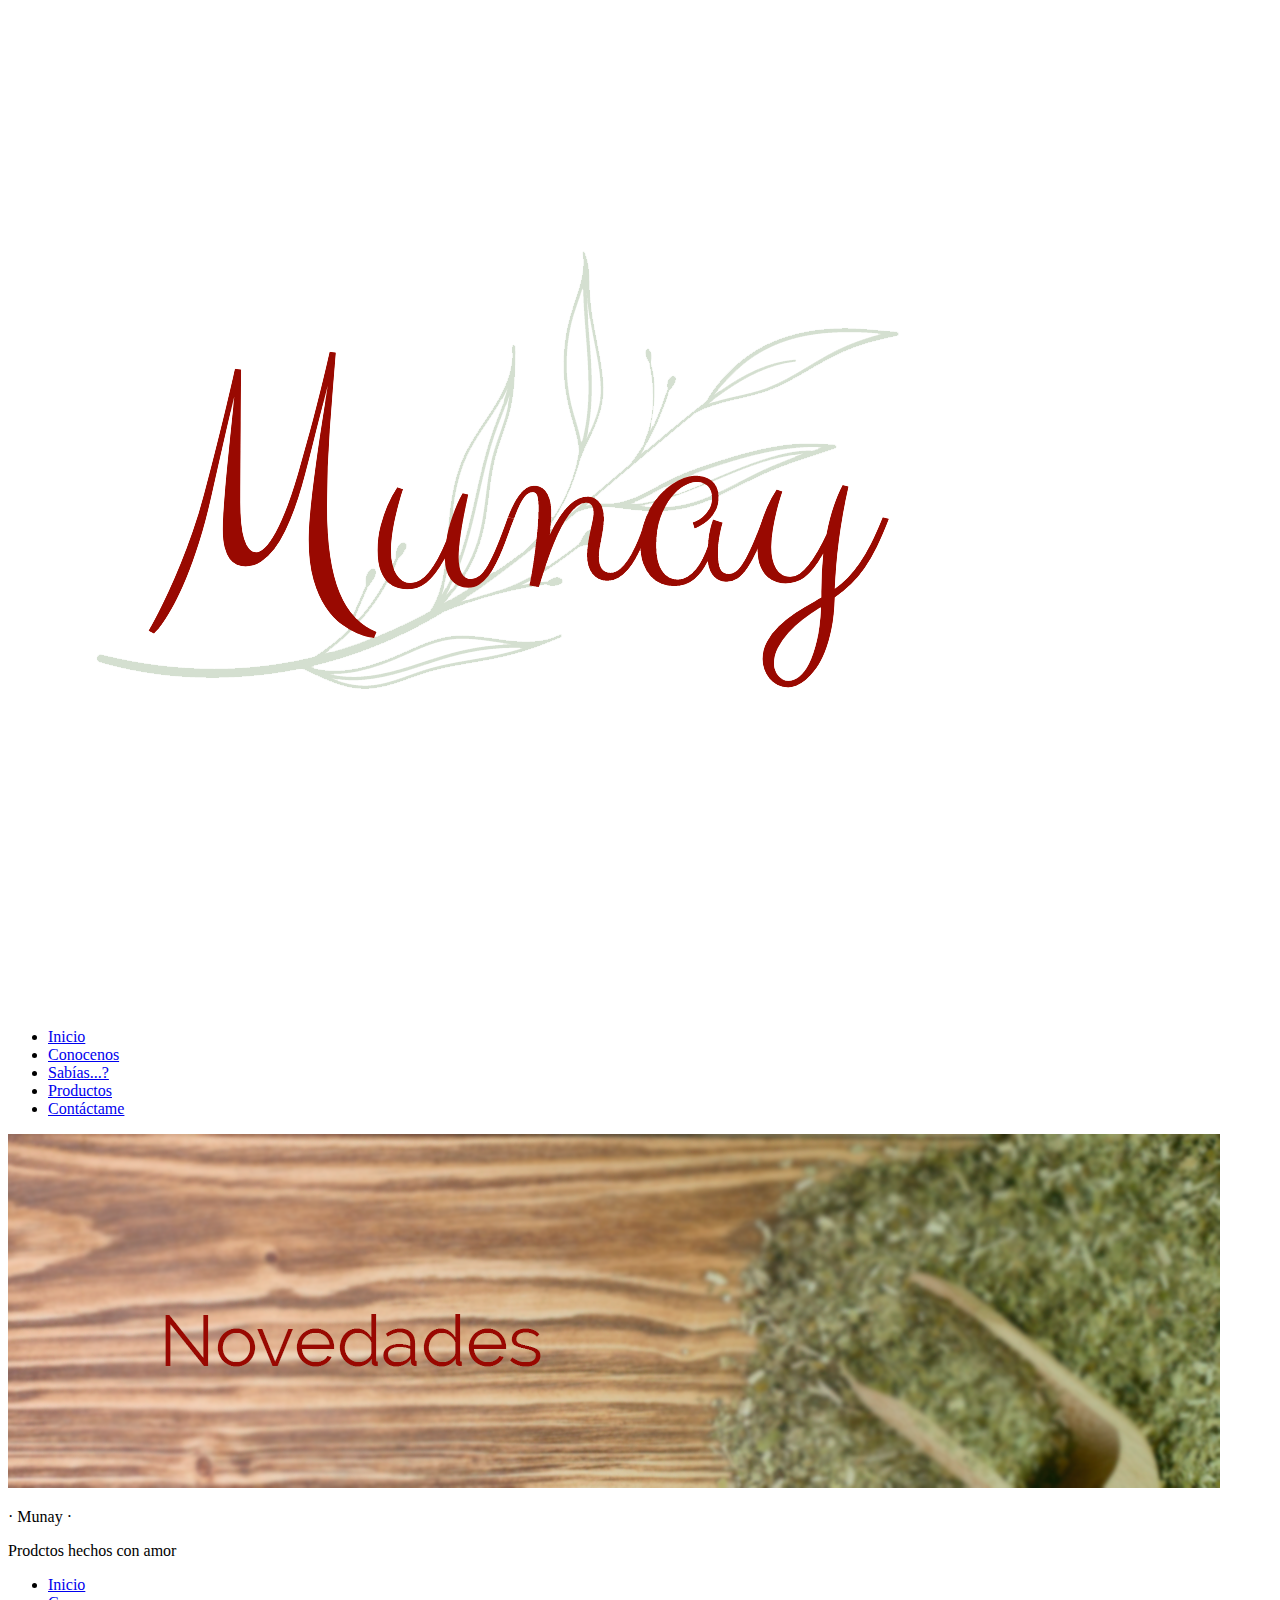
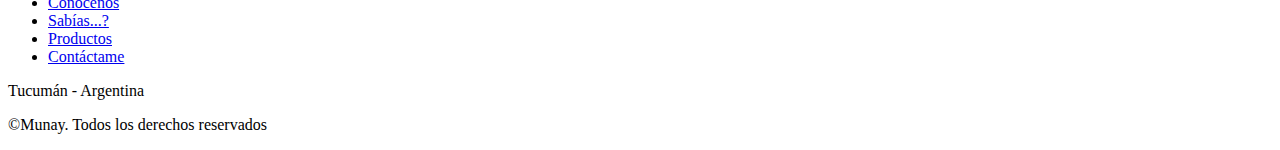
==== index.html @ 52119b0f "Estructura inicial del proyecto" ====
<!DOCTYPE html>
<html lang="es">

<head>
    <meta charset="UTF-8">
    <meta http-equiv="X-UA-Compatible" content="IE=edge">
    <meta name="viewport" content="width=device-width, initial-scale=1.0">
    <link rel="shotcut icon" href="./Assets/img/icono1.png">
    <title>Munay</title>
    <!--Link Google Fonts-->
    <link rel="preconnect" href="https://fonts.googleapis.com">
    <link rel="preconnect" href="https://fonts.gstatic.com" crossorigin>
    <link
        href="https://fonts.googleapis.com/css2?family=Clicker+Script&family=Raleway:ital,wght@0,300;0,400;0,700;1,400;1,700&display=swap"
        rel="stylesheet">
    <!--Link CSS-->
    <link rel="stylesheet" href="./CSS/style.css">
</head>

<body class="bodyIndex">
    <header>
        <div>
            <img src="./assets/img/munayTerracota.png" alt="logoMunay">
        </div>
        <nav>
            <ul>
                <li><a href="./index.html">Inicio</a></li>
                <li><a href="./Pages/conocenos.html">Conocenos</a></li>
                <li><a href="./Pages/sabias.html">Sabías...?</a></li>
                <li><a href="./Pages/productos.html">Productos</a></li>
                <li><a href="./Pages/contactame.html">Contáctame</a></li>
            </ul>
        </nav>
    </header>
    <main class="mainIndex">

        <div class="novedades">
            <img src="./assets/img/Novedades2d.png" alt="">
        </div>
    </main>
    <footer>
        <div>
            <p>· Munay ·</p>
            <p>Prodctos hechos con amor</p>
        </div>
        <nav>
            <ul>
                <li><a href="./index.html">Inicio</a></li>
                <li><a href="./Pages/conocenos.html">Conocenos</a></li>
                <li><a href="./Pages/sabias.html">Sabías...?</a></li>
                <li><a href="./Pages/productos.html">Productos</a></li>
                <li><a href="./Pages/contactame.html">Contáctame</a></li>
            </ul>
        </nav>
        <div>
            <p>Tucumán - Argentina</p>
            <p>©Munay. Todos los derechos reservados</p>
        </div>
    </footer>
</body>

</html>
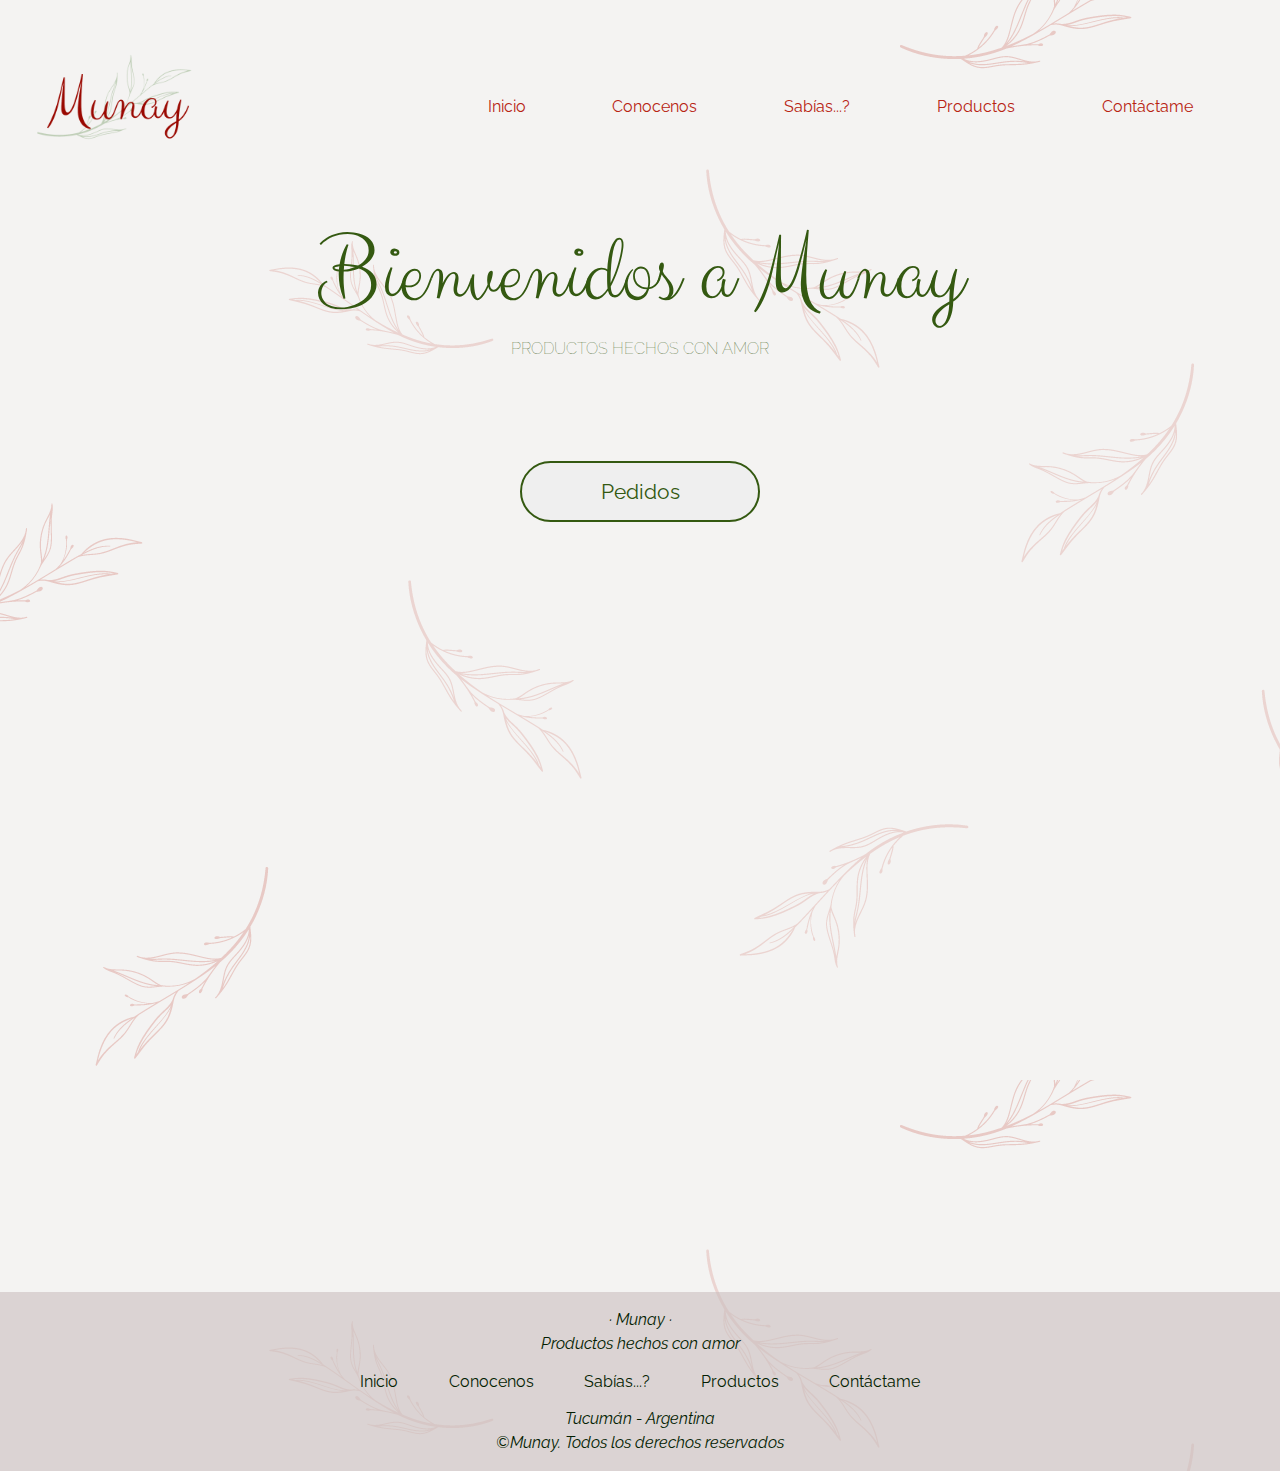
==== commit 660f3e39: "modificacion en el orden del head" ====
--- a/index.html
+++ b/index.html
@@ -5,7 +5,7 @@
     <meta charset="UTF-8">
     <meta http-equiv="X-UA-Compatible" content="IE=edge">
     <meta name="viewport" content="width=device-width, initial-scale=1.0">
-    <link rel="shotcut icon" href="./Assets/img/icono1.png">
+    <link rel="shotcut icon" href="./assets/img/icono1.png">
     <title>Munay</title>
     <!--Link Google Fonts-->
     <link rel="preconnect" href="https://fonts.googleapis.com">
@@ -13,50 +13,59 @@
     <link
         href="https://fonts.googleapis.com/css2?family=Clicker+Script&family=Raleway:ital,wght@0,300;0,400;0,700;1,400;1,700&display=swap"
         rel="stylesheet">
+    <!--wow js-->
+    <link rel="stylesheet" href="https://cdnjs.cloudflare.com/ajax/libs/animate.css/4.1.1/animate.min.css" />
     <!--Link CSS-->
-    <link rel="stylesheet" href="./CSS/style.css">
+    <link rel="stylesheet" href="./css/style.css">
 </head>
 
-<body class="bodyIndex">
-    <header>
-        <div>
-            <img src="./assets/img/munayTerracota.png" alt="logoMunay">
-        </div>
-        <nav>
-            <ul>
-                <li><a href="./index.html">Inicio</a></li>
-                <li><a href="./Pages/conocenos.html">Conocenos</a></li>
-                <li><a href="./Pages/sabias.html">Sabías...?</a></li>
-                <li><a href="./Pages/productos.html">Productos</a></li>
-                <li><a href="./Pages/contactame.html">Contáctame</a></li>
-            </ul>
-        </nav>
-    </header>
-    <main class="mainIndex">
-
-        <div class="novedades">
-            <img src="./assets/img/Novedades2d.png" alt="">
-        </div>
-    </main>
-    <footer>
-        <div>
-            <p>· Munay ·</p>
-            <p>Prodctos hechos con amor</p>
-        </div>
-        <nav>
-            <ul>
-                <li><a href="./index.html">Inicio</a></li>
-                <li><a href="./Pages/conocenos.html">Conocenos</a></li>
-                <li><a href="./Pages/sabias.html">Sabías...?</a></li>
-                <li><a href="./Pages/productos.html">Productos</a></li>
-                <li><a href="./Pages/contactame.html">Contáctame</a></li>
-            </ul>
-        </nav>
-        <div>
-            <p>Tucumán - Argentina</p>
-            <p>©Munay. Todos los derechos reservados</p>
-        </div>
-    </footer>
+<body>
+    <div class="estructura">
+        <header>
+            <div>
+                <img src="./assets/img/munayTerracota.png" alt="logoMunay">
+            </div>
+            <nav>
+                <ul>
+                    <li><a href="./index.html">Inicio</a></li>
+                    <li><a href="./pages/conocenos.html">Conocenos</a></li>
+                    <li><a href="./pages/sabias.html">Sabías...?</a></li>
+                    <li><a href="./pages/productos.html">Productos</a></li>
+                    <li><a href="./pages/contactame.html">Contáctame</a></li>
+                </ul>
+            </nav>
+        </header>
+        <main class="mainIndex">
+            <h1 class="wow animate__animated animate__fadeInLeft">Bienvenidos a Munay</h1>
+            <h2>PRODUCTOS HECHOS CON AMOR</h2>
+            <div class="btnPedidos">
+                <button><a href="./pages/contactame.html">Pedidos</a></button>
+            </div>
+        </main>
+        <footer>
+            <div>
+                <p>· Munay ·</p>
+                <p>Productos hechos con amor</p>
+            </div>
+            <nav>
+                <ul>
+                    <li><a href="./index.html">Inicio</a></li>
+                    <li><a href="./pages/conocenos.html">Conocenos</a></li>
+                    <li><a href="./pages/sabias.html">Sabías...?</a></li>
+                    <li><a href="./pages/productos.html">Productos</a></li>
+                    <li><a href="./pages/contactame.html">Contáctame</a></li>
+                </ul>
+            </nav>
+            <div>
+                <p>Tucumán - Argentina</p>
+                <p>©Munay. Todos los derechos reservados</p>
+            </div>
+        </footer>
+    </div>
+    <script src="js/wow.min.js"></script>
+    <script>
+        new WOW().init();
+    </script>
 </body>
 
 </html>--- a/css/style.css
+++ b/css/style.css
@@ -0,0 +1,424 @@
+*{
+    margin: 0;
+    padding: 0;
+    box-sizing: border-box;
+    font-family: 'Raleway', sans-serif;
+}
+
+.estructura {
+    display: grid;
+    grid-template-areas: 
+    "header"
+    "main"
+    "footer";
+    grid-template-columns:1fr;
+    grid-template-rows: 0.5fr 5fr 0.5fr;
+}
+
+header{
+    display: flex;
+    align-items: center;
+    grid-area: header;
+}
+
+header img{
+    width: 50%;
+    margin-left: 3%;
+}
+
+header div{
+    padding: 0.5rem;
+    width: 45%;
+    align-items: center;
+}
+
+header ul li{
+    list-style-type: none;
+    font-weight: 400;
+    font-size: 1rem;
+    text-align: center;
+    text-decoration: none;
+    align-content: space-between;
+}
+
+header ul a{
+    text-decoration: none;
+    color: #B82312;
+}
+
+header nav{
+    width: 100%;
+}
+
+header nav ul{
+    display: flex;
+    justify-content: space-evenly;
+    width: 100%;
+    align-items: center;
+}
+
+header a:hover{
+    color: #041E02;
+}
+
+footer{
+    background-color: #cbbfbf9c;
+    display: flex;
+    flex-direction: column;
+    justify-content: flex-end;
+    grid-area: footer;
+}
+
+footer div{
+    width: 100%;
+    padding: 1rem;
+}
+
+footer div p{
+    align-items: center;
+    line-height: 1.5rem;
+}
+
+footer ul li{
+    list-style-type: none;
+    font-weight: 400;
+    font-size: 1rem;
+    text-align: center;
+    text-decoration: none;
+}
+
+footer ul a{
+    text-decoration: none;
+    color: #041E02;
+}
+
+footer nav{
+    width: 100%;
+    display: flex;
+    justify-content: center;
+}
+
+footer nav ul{
+    display: flex;
+    justify-content: space-between;
+    width: 35rem;
+    align-items: center;
+}
+
+footer div p{
+    color: #041E02;
+    font-style: italic;
+    display: flex;
+    justify-content: center;
+}
+
+footer a:hover{
+    color: #B82312;
+}
+
+body{
+    background-image: url(../assets/img/background.png);
+    width:100%;
+}
+
+main{
+    height: 100%;
+    display: flex;
+    flex-direction: column;
+    align-content: flex-start;
+    justify-content: flex-start;
+    grid-area: main;
+}
+
+body h1{
+    color: #345911;
+    font-size: 3.5rem;
+    font-weight: lighter;
+    font-family: 'Clicker Script', cursive;
+    display: flex;
+    justify-content: center;
+    align-items: center;
+}
+
+.mainIndex{
+    display: flex;
+    flex-direction: column;
+    justify-content: flex-start;
+    align-items: center;
+    height: 120vh;
+}
+
+.mainIndex h1{
+    color: #345911;
+    font-size: 6rem;
+    text-align: center;
+    font-weight: lighter;
+    font-family: 'Clicker Script', cursive;
+}
+
+.mainIndex h2{
+    color: #345911;
+    width:45%;
+    font-size: 1rem;
+    font-family: 'Raleway';
+    display: flex;
+    align-items: center;
+    justify-content: center;
+}
+
+.btnPedidos{
+    padding: 8%;
+}
+
+.btnPedidos button{
+    padding: 1rem;
+    width: 15rem;
+    font-size: 1.3rem;
+    border-radius: 5rem;
+    border-style: solid;
+    border-color: #345911;    
+}
+
+.btnPedidos button a{
+    color: #345911;
+    text-decoration: none;
+}
+
+.btnPedidos button:hover{
+    transform: scale(1.2)
+}
+
+.solana{
+    margin: 0rem 3rem 0rem 3rem;
+    display: flex;
+    flex-direction: row;
+    align-items: center;
+}
+
+.solana img{
+    width: auto;
+    height: 20rem;
+    border-radius: 20%;
+    opacity: 85%;
+}
+
+.solana p{
+    color: #041E02;
+    margin: 2rem;
+    font-size: 1.2rem;
+    text-align: justify;
+    line-height: 2.5rem;
+}
+
+h2{
+    color: #041E02;
+    font-size: 2rem;
+    font-family: 'Raleway';
+    font-weight: lighter;
+    display: flex;
+    align-items: center;
+}
+
+.h2Conocenos{
+    margin: 3rem 3rem 0rem 5rem;
+}
+
+.munay{
+    margin: 0rem 3rem 0rem 3rem;
+    display: flex;
+    flex-direction: row;
+    align-items: center;
+}
+
+.munay img{
+    width: auto;
+    height: 20rem;
+    border-radius: 20%;
+}
+
+.munay p{
+    color: #041E02;
+    margin: 2rem;
+    font-size: 1.2rem;
+    text-align: justify;
+    line-height: 2.5rem;
+}
+
+.sabias h2 {
+    padding: 1rem;
+    margin-left: 15rem;
+}
+
+.video{
+    padding: 1rem;
+    display: flex;
+    justify-content: center;
+}
+
+.mates{
+    width: 100%;
+}
+
+.mates h2{
+    margin-left: 3rem;
+}
+
+.mates div{
+    display: flex;
+    justify-content: center;
+    flex-wrap: wrap;
+}
+
+.mates div div{
+    background-color: #ff633352;
+    width: 15rem;
+    height: 20rem;
+    margin: 3rem;
+    padding: 1rem;
+    border-radius: 5%;
+    display: flex;
+    flex-direction: column;
+    justify-content: space-between;
+    align-items: center;
+}
+
+.mates div img{
+    width: auto;
+    height: 10rem;
+}
+
+.mates div p{
+    text-align: center;
+}
+
+.cuencos{
+    width: 100%;
+}
+
+.cuencos h2{
+    margin-left: 3rem;
+}
+
+.cuencos div{
+    background-color: #ff633352;
+    width: 15rem;
+    height: 20rem;
+    margin: 3rem 3rem 3rem 9rem;
+    padding: 1rem;
+    border-radius: 5%;
+    display: flex;
+    flex-direction: column;
+    justify-content: space-between;
+    align-items: center;
+}
+
+.cuencos div img{
+    width: auto;
+    height: 10rem;
+}
+
+.cuencos div p{
+    text-align: center;
+}
+
+.contactame h2{
+    width: 85%;
+    font-size: 2rem;
+    margin-left: 3rem;
+}
+
+.contForm{
+    display: flex;
+    flex-direction: row;
+    align-items: center;
+}
+
+.contForm h3{
+    font-size: 1.5rem;
+    margin-bottom: 1rem;
+    font-weight: 400;
+    color: #FF6333
+}
+
+.izquierda{
+    width: 50%;
+    height: 100%;
+    padding: 2rem;
+    display: flex;
+    flex-direction: column;
+}
+
+.pedidos{
+    margin: 0rem 3rem 3rem 1rem;
+}
+
+.pedidos p{
+    color: #345911;
+    text-align: justify;
+    font-size: 1rem;
+    line-height: 2.5rem;
+}
+
+.formulario{
+    padding: 3rem;
+    display: flex;
+    flex-direction: column;
+}
+
+.redes{
+    margin: 3rem 3rem 2rem 1rem;
+    display: flex;
+    flex-direction: column;
+    align-items: flex-end;
+    justify-content: flex-end;
+}
+
+.redes i{
+    color: grey;
+    margin: 0.5rem 0.5rem 0rem 1.5rem;
+    width: 3rem;
+    height: auto;
+    cursor: pointer;
+}
+
+.redes i:hover{
+    color: #345911;
+}
+
+.formulario{
+    width: 50%;
+    border-left: double 0.5rem #FF6333;
+}
+
+.contForm form .campo, textarea{
+    width: 20rem;
+    padding: 15px 10px;
+    font-size: 1rem;
+    border: solid grey;
+    margin-bottom: 0.5rem;
+    border-radius: 5px;
+    outline: 0;
+}
+
+.contForm form textarea{
+    max-width: 20rem;
+    min-width: 20rem;
+    min-height: 10rem;
+    max-width: 12rem;
+}
+
+.contForm .btnEnviar{
+    padding: 15px;
+    font-size: 16px;
+    border: none;
+    outline: 0;
+    background: #FF6333;
+    color: #EBDBC9;
+    border-radius: 3px;
+    cursor: pointer;
+    transition: all 300ms ease;
+}
+
+.contForm .btnEnviar:hover{
+    background: #ff633385;
+}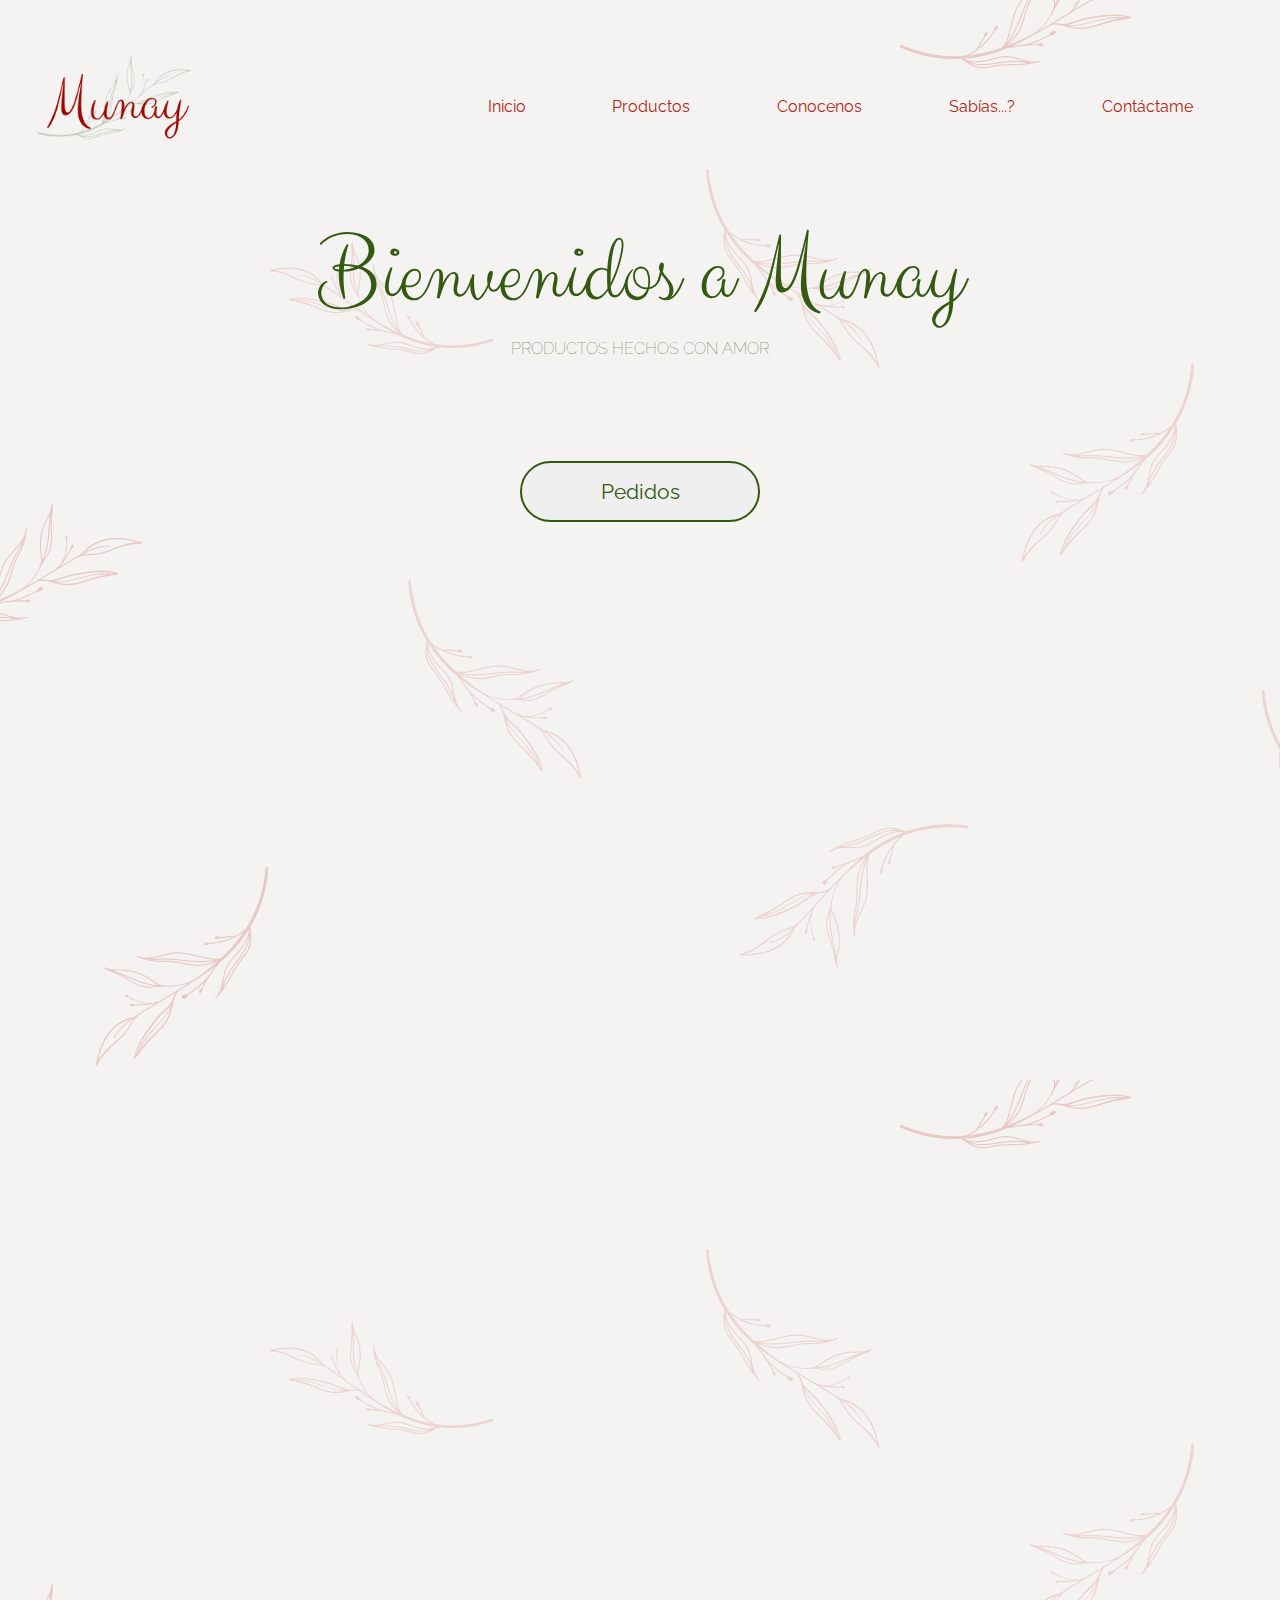
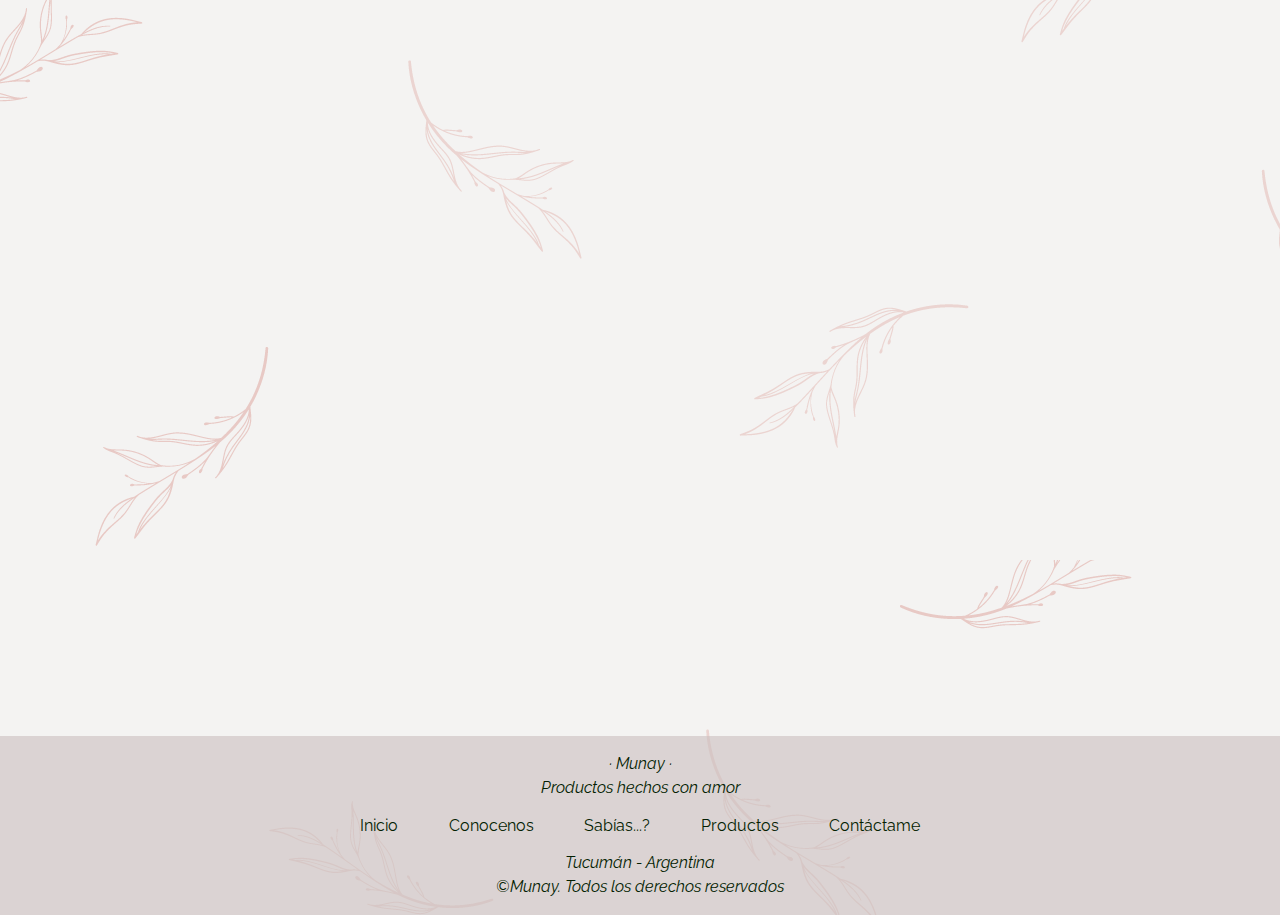
==== commit b8b8936f: "retoques estéticos" ====
--- a/index.html
+++ b/index.html
@@ -25,12 +25,17 @@
             <div>
                 <img src="./assets/img/munayTerracota.png" alt="logoMunay">
             </div>
+            <input type="checkbox" id="menuCheck">
+            <label id="menu" for="menuCheck">
+                <span id="menuAbrir">&#9776;</span>
+                <span id="menuCerrar">X</span>
+            </label>
             <nav>
                 <ul>
                     <li><a href="./index.html">Inicio</a></li>
+                    <li><a href="./pages/productos.html">Productos</a></li>
                     <li><a href="./pages/conocenos.html">Conocenos</a></li>
                     <li><a href="./pages/sabias.html">Sabías...?</a></li>
-                    <li><a href="./pages/productos.html">Productos</a></li>
                     <li><a href="./pages/contactame.html">Contáctame</a></li>
                 </ul>
             </nav>
@@ -39,7 +44,7 @@
             <h1 class="wow animate__animated animate__fadeInLeft">Bienvenidos a Munay</h1>
             <h2>PRODUCTOS HECHOS CON AMOR</h2>
             <div class="btnPedidos">
-                <button><a href="./pages/contactame.html">Pedidos</a></button>
+                <button><a href="./pages/contactame.html#pedidos">Pedidos</a></button>
             </div>
         </main>
         <footer>
--- a/css/style.css
+++ b/css/style.css
@@ -12,7 +12,7 @@
     "main"
     "footer";
     grid-template-columns:1fr;
-    grid-template-rows: 0.5fr 5fr 0.5fr;
+    grid-template-rows: 0.5fr 10fr 0.5fr;
 }
 
 header{
@@ -79,6 +79,10 @@
     line-height: 1.5rem;
 }
 
+.footerSabias div p{
+    line-height: 1rem;
+}
+
 footer ul li{
     list-style-type: none;
     font-weight: 400;
@@ -244,9 +248,24 @@
     line-height: 2.5rem;
 }
 
+.sabias{
+    display: flex;
+    flex-direction: column;
+    align-items: center;
+}
+
+.carousel{
+    width: 50%;
+    margin: 0rem 0rem 2rem 0rem;
+}
+
 .sabias h2 {
+    width: 100%;
     padding: 1rem;
     margin-left: 15rem;
+    display: flex;
+    flex-direction: row;
+    align-items: flex-start;
 }
 
 .video{
@@ -287,7 +306,12 @@
     height: 10rem;
 }
 
+.mates div h3{
+    color: #041E02;
+}
+
 .mates div p{
+    color: #041E02;
     text-align: center;
 }
 
@@ -317,7 +341,12 @@
     height: 10rem;
 }
 
+.cuencos div h3{
+    color: #041E02;
+}
+
 .cuencos div p{
+    color: #041E02;
     text-align: center;
 }
 
@@ -357,12 +386,6 @@
     text-align: justify;
     font-size: 1rem;
     line-height: 2.5rem;
-}
-
-.formulario{
-    padding: 3rem;
-    display: flex;
-    flex-direction: column;
 }
 
 .redes{
@@ -386,6 +409,9 @@
 }
 
 .formulario{
+    padding: 3rem;
+    display: flex;
+    flex-direction: column;
     width: 50%;
     border-left: double 0.5rem #FF6333;
 }
@@ -421,4 +447,394 @@
 
 .contForm .btnEnviar:hover{
     background: #ff633385;
+}
+
+@media screen and (max-width:1024px) {
+    .estructura {
+        display: grid;
+        grid-template-areas:    "header"
+                                "main";
+        grid-template-rows: 1fr 10fr;
+    }
+
+    footer {
+        display: none;
+    }
+
+    .carousel{
+        width: 80%;
+    }
+
+    .sabias h2 {
+        width: 90%;
+        margin: 0;
+        padding: 1rem;
+        margin-left: 4rem;
+    }
+
+    .cuencos div{
+        margin-left: 4rem;
+    }
+}
+
+#menu, #menuCheck{
+    display: none;
+}
+
+@media screen and (max-width:768px) {
+    #menuCheck:not(:checked) ~ nav{
+        display: none;
+    }    
+
+    #menuCheck:checked ~ nav{
+        display: block;
+    }
+    
+    #menu{
+        display: block;
+        color: #B82312;
+        font-size: 3rem;
+        position: absolute;
+        right: 2rem;
+    }
+
+    #menuCerrar{
+        display: none;
+    }
+
+    #menuCheck:checked ~ label #menuAbrir{
+        display: none;
+    }
+
+    #menuCheck:checked ~ label #menuCerrar{
+        display: block;
+    }
+
+    header img{
+        width: 70%;
+    }
+
+    header nav{
+        position: absolute;
+        top: 9rem;
+        right: 0;
+        height: 40%;
+        width: 35%;
+        background-color: #b82312d7;
+        border-radius: 10px;
+        color: #EBDBC9;
+        z-index: 9999;
+    }
+
+    header nav a{
+        color: #EBDBC9;
+        font-size: 1.5rem;
+        margin: 2rem;
+        padding: rem;
+        line-height: 3rem;
+    }
+
+    header nav ul, header nav ul li{
+        display: block;
+        text-align: right;
+        margin-top: 1.5rem;
+    }
+
+    .solana{
+        display: block;
+    }
+
+    .solana div{
+        display:flex;
+        flex-direction: column;
+        justify-content: center;
+        align-items: center;
+    }
+
+    .munay{
+        margin-top: 0;
+        display: block;
+    }
+
+    .munay div{
+        margin: 0%;
+        display:flex;
+        flex-direction: column;
+        justify-content: center;
+        align-items: center;
+    }
+
+    .video{
+        width: 90%;
+    }
+
+    .cuencos div{
+        margin-left: 6rem;
+    }
+
+    .contForm{
+        display: flex;
+        flex-direction: column;
+        align-items: center;
+    }
+
+    .izquierda{
+        width: 90%;
+        order: 2
+    }
+
+    .pedidos{
+        margin: 1rem;
+        order:2;
+    }
+
+    .redes{
+        width: 100%;
+        margin-top: 1rem;
+        padding: 0;
+        justify-content:flex-start;
+        align-items: center;
+        order: 1
+    }
+
+    .formulario{
+        width: 90%;
+        justify-content: flex-start;
+        border: none;
+        order: 1;
+    }
+
+    .redes, .formulario{
+        display: flex;
+        flex-direction: row;
+    }
+}
+
+@media screen and (max-width:480px) {
+    .estructura {
+        display: block;
+    }
+    
+    #menu{
+        font-size: 1.5rem;
+    }
+    
+    header img{
+        width: 90%;
+    }
+
+    header nav{
+        top: 7rem;
+        height: 40%;
+        width: 40%;
+    }
+
+    header nav a{
+        font-size: 1rem;
+        margin: 1rem;
+        padding: 1rem;
+        line-height: 1rem;
+    }
+
+    .mainIndex h1{
+        color: #345911;
+        font-size: 3rem;
+        text-align: center;
+    }
+    
+    .mainIndex h2{
+        color: #345911;
+        width:50%;
+        margin-top: 1rem;
+        font-size: 0.65rem;
+        text-align: center;
+    }
+
+    .btnPedidos button{
+        padding: 0.5rem;
+        width: 8rem;
+        font-size: 1rem;
+        border-radius: 5rem;
+    }
+
+    .btnPedidos button:hover{
+        transform: none;
+    }
+
+    main{
+        width: 100%;
+        align-items: center;
+    }
+
+    .solana{
+        margin: 0;
+        width: 90%;
+        flex-direction: column;
+    }
+    
+    .solana img{
+        margin: 0;
+        height: 18rem;
+    }
+    
+    .solana p{
+        margin: 0.5rem;
+        font-size: 1rem;
+        line-height: 1.5rem;
+    }
+
+    .h2Conocenos{
+        width: 100%;
+        font-weight: 600;
+        display: flex;
+        align-items: center;
+        justify-content: center;
+    }
+
+    h2{
+        width: 85%;
+        font-size: 1rem;
+        text-align: center;
+    }
+    
+    .h2Conocenos{
+        margin: 0.5rem
+    }
+    
+    .munay{
+        margin: 0;
+        flex-direction: column;
+        align-items: center;
+    }
+    
+    .munay img{
+        height: 20rem;
+    }
+    
+    .munay p{
+        margin: 1rem 2rem;
+        font-size: 1rem;
+        line-height: 1.5rem;
+    }
+
+    .carousel{
+        width: 90%;
+    }
+
+    .sabias h1{
+        width: 90%;
+        font-size: 3rem;
+        text-align: center;
+    }
+
+    .sabias h2 {
+        width: 90%;
+        padding: 0;
+        margin: 1rem;
+        text-align: center;
+        font-size: 1.5rem;
+    }
+    
+    .video{
+        padding: 1rem;
+        display: flex;
+        justify-content: center;
+    }
+
+    .video iframe{
+        width: 75%;
+    }
+
+    body h1{
+        width: 85%;
+        font-size: 3rem;
+        text-align: center;
+    }
+
+    .mates{
+        display: flex;
+        flex-direction: column;
+        align-items: center;
+        justify-content: center;
+    }
+
+    .mates div{
+        margin: 0%;
+    }
+
+    .mates h2{
+        margin: 1.5rem;
+        font-size: 1.5rem;
+    }
+
+    .cuencos{
+        display: flex;
+        flex-direction: column;
+        align-items: center;
+        justify-content: center;
+    }
+
+    .cuencos div{
+        margin: 0
+    }
+
+    .cuencos h2{
+        margin: 1.5rem;
+        font-size: 1.5rem;
+    }
+
+    .contactame h2{
+        width: 90%;
+        margin: 0;
+        font-size: 1.5rem;
+    }
+
+    .contForm{
+        width: 100%;
+        margin: 0;
+        padding: 0%;
+    }
+
+    .pedidos{
+        width: 90%;
+        margin: 0;
+        padding: 1rem;
+    }
+
+    .redes{
+        width: 90%;
+        margin: 0;
+        padding: 1rem;
+    
+    }
+
+    .formulario{
+        width: 100%;
+        margin: 1rem 1rem 0rem 1rem;
+        padding: 1rem;
+        width: 90%;
+    }
+
+    .contForm form .campo, textarea{
+        width: 18rem;
+    }
+    
+    .contForm form textarea{
+        max-width: 18rem;
+        min-width: 18rem;
+    }
+
+    .izquierda{
+        width: 100%;
+        padding: 0%;
+        align-items: center;
+    }
+
+    .contForm h3{
+        font-size: 1.2rem;
+    }
+
+    .redes a{
+        font-size: 0.9rem;
+    }
 }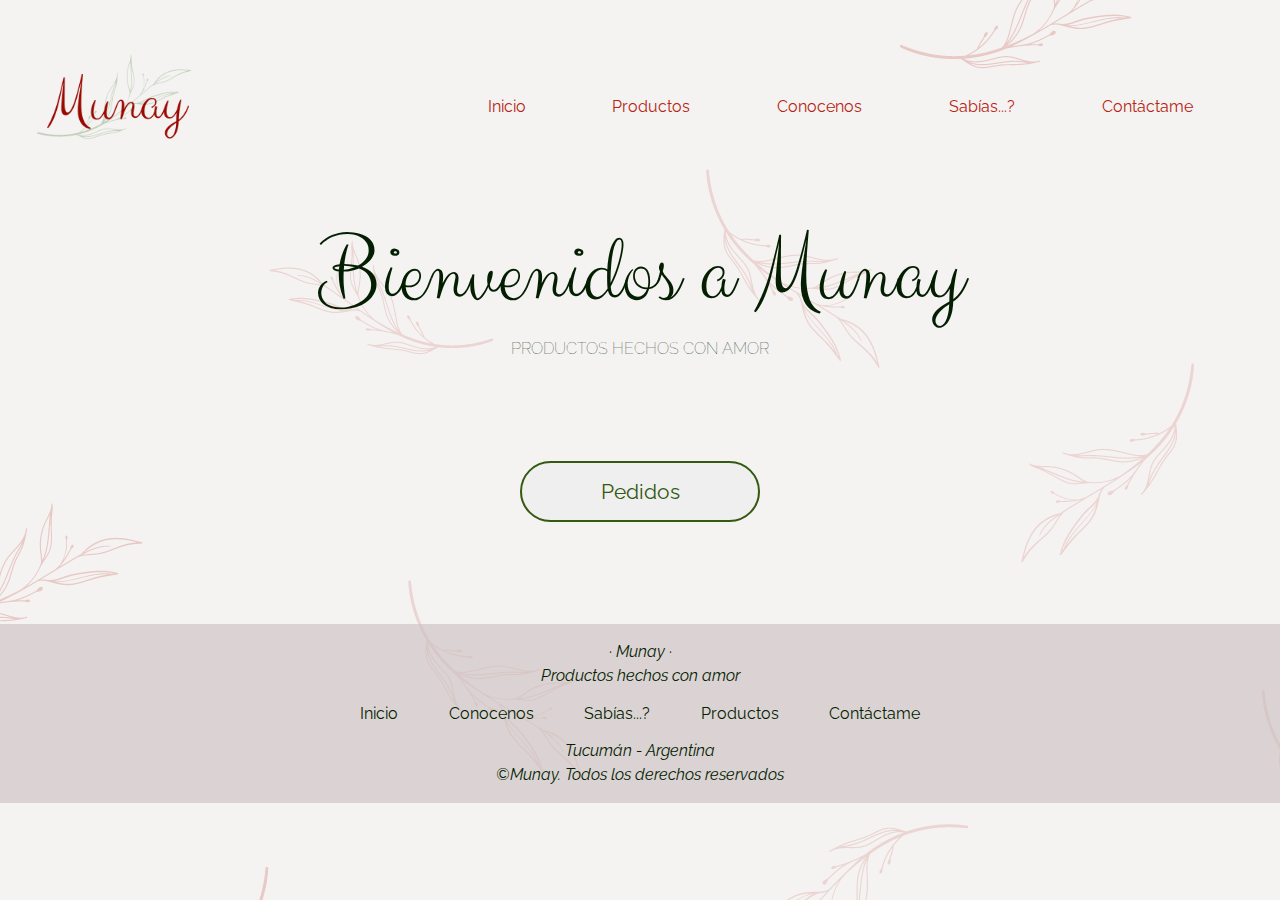
==== commit 00fd4812: "se agregan etiquetas meta description y keywords" ====
--- a/index.html
+++ b/index.html
@@ -5,9 +5,11 @@
     <meta charset="UTF-8">
     <meta http-equiv="X-UA-Compatible" content="IE=edge">
     <meta name="viewport" content="width=device-width, initial-scale=1.0">
-    <link rel="shotcut icon" href="./assets/img/icono1.png">
+    <meta name="description" content="Página oficial de Munay. Productos artesanales">
+    <meta name="keywords" content="mate artesanal microemprendimiento tucuman argentina ">
+    <link rel="shortcut icon" href="./assets/img/icono1.png">
     <title>Munay</title>
-    <!--Link Google Fonts-->
+    <!--link google fonts-->
     <link rel="preconnect" href="https://fonts.googleapis.com">
     <link rel="preconnect" href="https://fonts.gstatic.com" crossorigin>
     <link
@@ -15,16 +17,17 @@
         rel="stylesheet">
     <!--wow js-->
     <link rel="stylesheet" href="https://cdnjs.cloudflare.com/ajax/libs/animate.css/4.1.1/animate.min.css" />
-    <!--Link CSS-->
-    <link rel="stylesheet" href="./css/style.css">
+    <!--link css-->
+    <link rel="stylesheet" href="./scss/style.css">
 </head>
 
 <body>
-    <div class="estructura">
+    <div class="estructuraIndex">
         <header>
             <div>
-                <img src="./assets/img/munayTerracota.png" alt="logoMunay">
+                <img src="./assets/img/munayTerracota.png" alt="logo munay">
             </div>
+            <!--codigo para menu hamburguesa-->
             <input type="checkbox" id="menuCheck">
             <label id="menu" for="menuCheck">
                 <span id="menuAbrir">&#9776;</span>
@@ -67,6 +70,7 @@
             </div>
         </footer>
     </div>
+    <!--wow js-->
     <script src="js/wow.min.js"></script>
     <script>
         new WOW().init();
--- a/scss/style.css
+++ b/scss/style.css
@@ -0,0 +1,788 @@
+@charset "UTF-8";
+/*color texto de la nav*/
+/*etiquetas h1, h2 y texto de cards y footer*/
+/*textos de la web*/
+/*boton enviar y menu desplegable*/
+/*llamativo - usado en los h3, boton de enviar y línea separación*/
+/*bordes de formulario*/
+/*footer background-color*/
+/*cards background-color*/
+/*menu background-color*/
+/*hover boton enviar*/
+/*tipos de fuentes de la web*/
+/*fuente general de la web*/
+/*fuente cursiva para titulos*/
+* {
+  margin: 0;
+  padding: 0;
+  box-sizing: border-box;
+  font-family: "Raleway", sans-serif;
+}
+
+.estructuraIndex {
+  display: grid;
+  grid-template-areas: "header" "main" "footer";
+  grid-template-rows: 0.5fr 1.5fr 0.5fr;
+}
+
+.estructuraProductos {
+  display: grid;
+  grid-template-areas: "header" "main" "footer";
+  grid-template-rows: 0.5fr 6fr 0.5fr;
+}
+
+.estructuraConocenos {
+  display: grid;
+  grid-template-areas: "header" "main" "footer";
+  grid-template-rows: 0.5fr 4fr 0.5fr;
+}
+
+.estructuraSabias {
+  display: grid;
+  grid-template-areas: "header" "main" "footer";
+  grid-template-rows: 0.5fr 6.5fr 0.5fr;
+}
+
+.estructuraContactame {
+  display: grid;
+  grid-template-areas: "header" "main" "footer";
+  grid-template-rows: 0.5fr 3fr 0.5fr;
+}
+
+body {
+  background-image: url("../assets/img/background.png");
+  width: 100%;
+}
+
+header {
+  display: flex;
+  align-items: center;
+  grid-area: header;
+}
+header img {
+  width: 50%;
+  margin-left: 3%;
+}
+header div {
+  padding: 0.5rem;
+  width: 45%;
+  align-items: center;
+}
+header ul li {
+  list-style-type: none;
+  font-weight: 400;
+  font-size: 1rem;
+  text-align: center;
+  text-decoration: none;
+  align-content: space-between;
+}
+header ul a {
+  text-decoration: none;
+  color: #B82312;
+}
+header ul a:hover {
+  color: #041E02;
+}
+header nav {
+  width: 100%;
+}
+header nav ul {
+  display: flex;
+  justify-content: space-evenly;
+  width: 100%;
+  align-items: center;
+}
+
+/*menu hamburguesa*/
+#menu,
+#menuCheck {
+  display: none;
+}
+
+/*estilod de todos los contenedores*/
+main {
+  height: 100%;
+  display: flex;
+  flex-direction: column;
+  align-content: flex-start;
+  justify-content: flex-start;
+  grid-area: main;
+}
+
+.mainIndex {
+  display: flex;
+  flex-direction: column;
+  justify-content: flex-start;
+  align-items: center;
+}
+
+/*conocenos.html*/
+.solana {
+  margin: 0rem 3rem 0rem 3rem;
+  display: flex;
+  flex-direction: row;
+  align-items: center;
+}
+
+.munay {
+  margin: 0rem 3rem 0rem 3rem;
+  display: flex;
+  flex-direction: row;
+  align-items: center;
+}
+
+/*productos.html*/
+.mates {
+  width: 100%;
+}
+.mates div {
+  display: flex;
+  justify-content: center;
+  flex-wrap: wrap;
+}
+.mates div div {
+  background-color: rgba(255, 99, 51, 0.3215686275);
+  width: 15rem;
+  height: 20rem;
+  margin: 3rem;
+  padding: 1rem;
+  border-radius: 5%;
+  display: flex;
+  flex-direction: column;
+  justify-content: space-between;
+  align-items: center;
+}
+
+.cuencos {
+  width: 100%;
+}
+.cuencos div {
+  background-color: rgba(255, 99, 51, 0.3215686275);
+  width: 15rem;
+  height: 20rem;
+  margin: 3rem 3rem 3rem 8.5rem;
+  padding: 1rem;
+  border-radius: 5%;
+  display: flex;
+  flex-direction: column;
+  justify-content: space-between;
+  align-items: center;
+}
+
+.sabias {
+  display: flex;
+  flex-direction: column;
+  align-items: center;
+}
+
+/*contactame.html*/
+.contForm {
+  display: flex;
+  flex-direction: row;
+  align-items: center;
+}
+.contForm .izquierda {
+  width: 50%;
+  height: 100%;
+  padding: 2rem;
+  display: flex;
+  flex-direction: column;
+}
+.contForm .izquierda .pedidos {
+  margin: 0rem 3rem 3rem 1rem;
+}
+.contForm .izquierda .redes {
+  margin: 3rem 3rem 2rem 1rem;
+  display: flex;
+  flex-direction: column;
+  align-items: flex-end;
+  justify-content: flex-end;
+}
+
+/*estilos de todas las etiquetas h*/
+h1 {
+  color: #041E02;
+  font-size: 3.5rem;
+  font-weight: lighter;
+  font-family: "Clicker Script", cursive;
+  display: flex;
+  justify-content: center;
+  align-items: center;
+}
+
+h2 {
+  color: #041E02;
+  font-size: 2rem;
+  font-family: "Raleway";
+  font-weight: lighter;
+  display: flex;
+  align-items: center;
+}
+
+.mainIndex h1 {
+  color: #041E02;
+  font-size: 6rem;
+  text-align: center;
+  font-weight: lighter;
+  font-family: "Clicker Script", cursive;
+}
+.mainIndex h2 {
+  color: #041E02;
+  width: 45%;
+  font-size: 1rem;
+  font-family: "Raleway";
+  text-align: center;
+  display: flex;
+  align-items: center;
+  justify-content: center;
+}
+
+.h2Conocenos {
+  margin: 3rem 3rem 0rem 5rem;
+}
+
+.sabias h2 {
+  width: 100%;
+  padding: 1rem;
+  margin-left: 15rem;
+  display: flex;
+  flex-direction: row;
+  align-items: flex-start;
+}
+
+.mates h2 {
+  margin-left: 3rem;
+}
+.mates div h3 {
+  color: #041E02;
+}
+
+.cuencos h2 {
+  margin-left: 3rem;
+}
+.cuencos div h3 {
+  color: #041E02;
+}
+
+.contactame h2 {
+  width: 85%;
+  font-size: 2rem;
+  margin-left: 3rem;
+}
+.contactame .contForm h3 {
+  font-size: 1.5rem;
+  margin-bottom: 1rem;
+  font-weight: 400;
+  color: #FF6333;
+}
+
+/*conocenos.html*/
+.solana p {
+  color: #345911;
+  margin: 2rem;
+  font-size: 1.2rem;
+  text-align: justify;
+  line-height: 2.5rem;
+}
+
+.munay p {
+  color: #345911;
+  margin: 2rem;
+  font-size: 1.2rem;
+  text-align: justify;
+  line-height: 2.5rem;
+}
+
+/*productos.html*/
+.mates div p {
+  color: #041E02;
+  text-align: center;
+}
+
+.cuencos div p {
+  color: #041E02;
+  text-align: center;
+}
+
+/*contactame.html*/
+.pedidos p {
+  color: #345911;
+  text-align: justify;
+  font-size: 1rem;
+  line-height: 2.5rem;
+}
+
+/*estilos de todo lo relacionado con fotos y videos*/
+.solana img {
+  width: auto;
+  height: 20rem;
+  border-radius: 20%;
+  opacity: 85%;
+}
+
+.munay img {
+  width: auto;
+  height: 20rem;
+  border-radius: 20%;
+}
+
+.carousel {
+  width: 50%;
+  margin: 0rem 0rem 2rem 0rem;
+}
+
+.video {
+  padding: 1rem;
+  display: flex;
+  justify-content: center;
+}
+
+.mates div img {
+  width: auto;
+  height: 10rem;
+}
+
+.cuencos div img {
+  width: auto;
+  height: 10rem;
+}
+
+.redes i {
+  color: grey;
+  margin: 0.5rem 0.5rem 0rem 1.5rem;
+  width: 3rem;
+  height: auto;
+  cursor: pointer;
+}
+.redes i:hover {
+  color: #345911;
+}
+
+.redes i:hover {
+  color: #345911;
+}
+
+.formulario {
+  padding: 3rem;
+  display: flex;
+  flex-direction: column;
+  width: 50%;
+  border-left: double 0.5rem #FF6333;
+}
+
+.contForm form .campo,
+.contForm form textarea {
+  width: 20rem;
+  padding: 15px 10px;
+  font-size: 1rem;
+  border: solid grey;
+  margin-bottom: 0.5rem;
+  border-radius: 5px;
+  outline: 0;
+}
+.contForm form textarea {
+  max-width: 20rem;
+  min-width: 20rem;
+  min-height: 10rem;
+  max-width: 12rem;
+}
+
+.btnPedidos {
+  padding: 8%;
+}
+.btnPedidos button {
+  padding: 1rem;
+  width: 15rem;
+  font-size: 1.3rem;
+  border-radius: 5rem;
+  border-style: solid;
+  border-color: #345911;
+}
+.btnPedidos button a {
+  color: #345911;
+  text-decoration: none;
+}
+.btnPedidos button:hover {
+  transform: scale(1.2);
+}
+
+.contForm .btnEnviar {
+  padding: 15px;
+  font-size: 16px;
+  border: none;
+  outline: 0;
+  background: #FF6333;
+  color: #EBDBC9;
+  border-radius: 3px;
+  cursor: pointer;
+  transition: all 300ms ease;
+}
+.contForm .btnEnviar:hover {
+  background: rgba(255, 99, 51, 0.5215686275);
+}
+
+footer {
+  background-color: rgba(203, 191, 191, 0.6117647059);
+  display: flex;
+  flex-direction: column;
+  justify-content: flex-end;
+  grid-area: footer;
+}
+footer div {
+  width: 100%;
+  padding: 1rem;
+}
+footer div p {
+  align-items: center;
+  line-height: 1.5rem;
+  color: #041E02;
+  font-style: italic;
+  display: flex;
+  justify-content: center;
+}
+footer nav {
+  width: 100%;
+  display: flex;
+  justify-content: center;
+}
+footer nav ul {
+  display: flex;
+  justify-content: space-between;
+  width: 35rem;
+  align-items: center;
+}
+footer nav ul li {
+  list-style-type: none;
+  font-weight: 400;
+  font-size: 1rem;
+  text-align: center;
+  text-decoration: none;
+}
+footer nav ul li a {
+  text-decoration: none;
+  color: #041E02;
+}
+footer nav ul li a:hover {
+  color: #B82312;
+}
+
+.footerSabias div p {
+  line-height: 0.5rem;
+}
+
+@media screen and (max-width: 1024px) {
+  .estructura {
+    display: grid;
+    grid-template-areas: "header" "main";
+    grid-template-rows: 1fr 10fr;
+  }
+  footer {
+    display: none;
+  }
+  .carousel {
+    width: 80%;
+  }
+  .sabias h2 {
+    width: 90%;
+    margin: 0;
+    padding: 1rem;
+    margin-left: 4rem;
+  }
+  .cuencos div {
+    margin-left: 4rem;
+  }
+}
+@media screen and (max-width: 768px) {
+  #menuCheck:not(:checked) ~ nav {
+    display: none;
+  }
+  #menuCheck:checked ~ nav {
+    display: block;
+  }
+  #menu {
+    display: block;
+    color: #B82312;
+    font-size: 3rem;
+    position: absolute;
+    right: 2rem;
+  }
+  #menuCerrar {
+    display: none;
+  }
+  #menuCheck:checked ~ label #menuAbrir {
+    display: none;
+  }
+  #menuCheck:checked ~ label #menuCerrar {
+    display: block;
+  }
+  header img {
+    width: 70%;
+  }
+  header nav {
+    position: absolute;
+    top: 9rem;
+    right: 0;
+    height: 40%;
+    width: 35%;
+    background-color: rgba(184, 35, 18, 0.8431372549);
+    border-radius: 10px;
+    color: #EBDBC9;
+    z-index: 9999;
+  }
+  header nav a {
+    color: #EBDBC9;
+    font-size: 1.5rem;
+    margin: 2rem;
+    padding: rem;
+    line-height: 3rem;
+  }
+  header nav ul,
+header nav li {
+    display: block;
+    text-align: right;
+    margin-top: 1.5rem;
+  }
+  .solana {
+    display: block;
+  }
+  .solana div {
+    display: flex;
+    flex-direction: column;
+    justify-content: center;
+    align-items: center;
+  }
+  .munay {
+    margin-top: 0;
+    display: block;
+  }
+  .munay div {
+    margin: 0%;
+    display: flex;
+    flex-direction: column;
+    justify-content: center;
+    align-items: center;
+  }
+  .video {
+    width: 90%;
+  }
+  .cuencos div {
+    margin-left: 6rem;
+  }
+  .contForm {
+    display: flex;
+    flex-direction: column;
+    align-items: center;
+  }
+  .contForm .izquierda {
+    width: 90%;
+    order: 2;
+  }
+  .contForm .izquierda .pedidos {
+    margin: 1rem;
+    order: 2;
+  }
+  .contForm .izquierda .redes {
+    width: 100%;
+    margin-top: 1rem;
+    padding: 0;
+    justify-content: flex-start;
+    align-items: center;
+    order: 1;
+  }
+  .contForm .formulario {
+    width: 90%;
+    justify-content: flex-start;
+    border: none;
+    order: 1;
+  }
+  .redes,
+.formulario {
+    display: flex;
+    flex-direction: row;
+  }
+}
+@media screen and (max-width: 480px) {
+  .estructura {
+    display: block;
+  }
+  #menu {
+    font-size: 1.5rem;
+  }
+  header img {
+    width: 90%;
+  }
+  header nav {
+    top: 7rem;
+    height: 40%;
+    width: 40%;
+  }
+  header nav a {
+    font-size: 1rem;
+    margin: 1rem;
+    padding: 1rem;
+    line-height: 1rem;
+  }
+  .mainIndex h1 {
+    color: #345911;
+    font-size: 3rem;
+    text-align: center;
+  }
+  .mainIndex h2 {
+    color: #345911;
+    width: 50%;
+    margin-top: 1rem;
+    font-size: 0.65rem;
+    text-align: center;
+  }
+  .mainIndex .btnPedidos button {
+    padding: 0.5rem;
+    width: 8rem;
+    font-size: 1rem;
+    border-radius: 5rem;
+    align-items: center;
+  }
+  .mainIndex .btnPedidos button:hover {
+    transform: none;
+  }
+  .solana {
+    margin: 0;
+    width: 90%;
+    flex-direction: column;
+  }
+  .solana img {
+    margin: 0;
+    height: 18rem;
+  }
+  .solana p {
+    margin: 0.5rem;
+    font-size: 1rem;
+    line-height: 1.5rem;
+  }
+  .h2Conocenos {
+    width: 100%;
+    font-weight: 600;
+    display: flex;
+    align-items: center;
+    justify-content: center;
+  }
+  h2 {
+    width: 85%;
+    font-size: 1rem;
+    text-align: center;
+  }
+  .h2Conocenos {
+    margin: 0.5rem;
+  }
+  .munay {
+    margin: 0;
+    flex-direction: column;
+    align-items: center;
+  }
+  .munay img {
+    height: 20rem;
+  }
+  .munay p {
+    margin: 1rem 2rem;
+    font-size: 1rem;
+    line-height: 1.5rem;
+  }
+  .carousel {
+    width: 90%;
+  }
+  .sabias h1 {
+    width: 90%;
+    font-size: 3rem;
+    text-align: center;
+  }
+  .sabias h2 {
+    width: 90%;
+    padding: 0;
+    margin: 1rem;
+    text-align: center;
+    font-size: 1.5rem;
+  }
+  .video {
+    padding: 1rem;
+    display: flex;
+    justify-content: center;
+  }
+  .video iframe {
+    width: 75%;
+  }
+  body h1 {
+    width: 85%;
+    font-size: 3rem;
+    text-align: center;
+  }
+  .mates {
+    display: flex;
+    flex-direction: column;
+    align-items: center;
+    justify-content: center;
+  }
+  .mates div {
+    margin: 0%;
+  }
+  .mates h2 {
+    margin: 1.5rem;
+    font-size: 1.5rem;
+  }
+  .cuencos {
+    display: flex;
+    flex-direction: column;
+    align-items: center;
+    justify-content: center;
+  }
+  .cuencos div {
+    margin: 0;
+  }
+  .cuencos h2 {
+    margin: 1.5rem;
+    font-size: 1.5rem;
+  }
+  .contactame h2 {
+    width: 90%;
+    margin: 0;
+    font-size: 1.5rem;
+  }
+  .contactame .contForm {
+    width: 100%;
+    margin: 0;
+    padding: 0%;
+  }
+  .contactame .contForm h3 {
+    font-size: 1.2rem;
+  }
+  .contactame .contForm .izquierda {
+    width: 100%;
+    padding: 0%;
+    align-items: center;
+  }
+  .contactame .contForm .izquierda .pedidos {
+    width: 90%;
+    margin: 0;
+    padding: 1rem;
+  }
+  .contactame .contForm .izquierda .redes {
+    width: 90%;
+    margin: 0;
+    padding: 1rem;
+  }
+  .contactame .contForm .izquierda .redes a {
+    font-size: 0.9rem;
+  }
+  .contactame .contForm .formulario {
+    width: 100%;
+    margin: 1rem 1rem 0rem 1rem;
+    padding: 1rem;
+    width: 90%;
+  }
+  .contactame .contForm .formulario form .campo,
+.contactame .contForm .formulario form textarea {
+    width: 18rem;
+  }
+  .contactame .contForm .formulario form textarea {
+    max-width: 18rem;
+    min-width: 18rem;
+  }
+}/*# sourceMappingURL=style.css.map */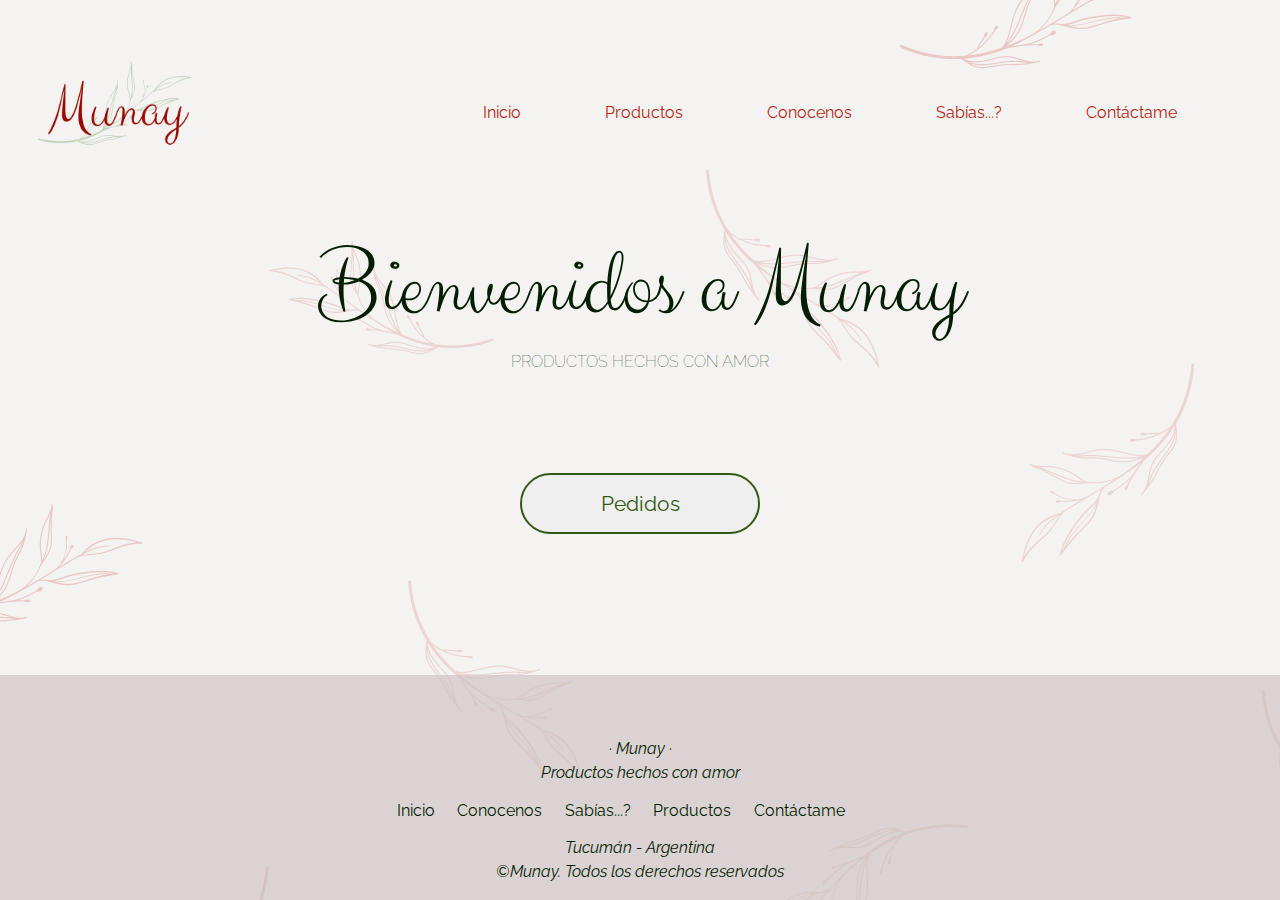
==== commit 2442e816: "cambios esteticos previos a la entrega final" ====
--- a/index.html
+++ b/index.html
@@ -7,7 +7,7 @@
     <meta name="viewport" content="width=device-width, initial-scale=1.0">
     <meta name="description" content="Página oficial de Munay. Productos artesanales">
     <meta name="keywords" content="mate artesanal microemprendimiento tucuman argentina ">
-    <link rel="shortcut icon" href="./assets/img/icono1.png">
+    <link rel="shortcut icon" href="./assets/img/icono1.ico">
     <title>Munay</title>
     <!--link google fonts-->
     <link rel="preconnect" href="https://fonts.googleapis.com">
@@ -25,8 +25,7 @@
     <div class="estructuraIndex">
         <header>
             <div>
-                <img src="./assets/img/munayTerracota.png" alt="logo munay">
-            </div>
+                <a href="./index.html"><img src="../assets/img/munayTerracota.png" alt="logo munay"></a>            </div>
             <!--codigo para menu hamburguesa-->
             <input type="checkbox" id="menuCheck">
             <label id="menu" for="menuCheck">
@@ -50,7 +49,7 @@
                 <button><a href="./pages/contactame.html#pedidos">Pedidos</a></button>
             </div>
         </main>
-        <footer>
+        <footer class="footerIndex">
             <div>
                 <p>· Munay ·</p>
                 <p>Productos hechos con amor</p>
--- a/scss/style.css
+++ b/scss/style.css
@@ -12,6 +12,10 @@
 /*tipos de fuentes de la web*/
 /*fuente general de la web*/
 /*fuente cursiva para titulos*/
+/*estilos para cards*/
+/*para Media Query de 1024*/
+/*para Media Query de 768*/
+/*para Media Query de 480*/
 * {
   margin: 0;
   padding: 0;
@@ -51,17 +55,19 @@
 
 body {
   background-image: url("../assets/img/background.png");
-  width: 100%;
+  width: 98.9vw;
 }
 
 header {
   display: flex;
   align-items: center;
   grid-area: header;
+  height: 25vh;
+  width: 98.5vw;
 }
 header img {
   width: 50%;
-  margin-left: 3%;
+  margin-left: 1vw;
 }
 header div {
   padding: 0.5rem;
@@ -84,7 +90,7 @@
   color: #041E02;
 }
 header nav {
-  width: 100%;
+  width: 97vw;
 }
 header nav ul {
   display: flex;
@@ -99,7 +105,7 @@
   display: none;
 }
 
-/*estilod de todos los contenedores*/
+/*estilos de todos los contenedores*/
 main {
   height: 100%;
   display: flex;
@@ -114,62 +120,51 @@
   flex-direction: column;
   justify-content: flex-start;
   align-items: center;
+  height: 50vh;
 }
 
 /*conocenos.html*/
 .solana {
-  margin: 0rem 3rem 0rem 3rem;
+  margin: 0 3vw 0 3vw;
   display: flex;
   flex-direction: row;
   align-items: center;
 }
 
 .munay {
-  margin: 0rem 3rem 0rem 3rem;
+  margin: 0 3vw 0 3vw;
   display: flex;
   flex-direction: row;
   align-items: center;
 }
 
 /*productos.html*/
-.mates {
-  width: 100%;
-}
-.mates div {
+.mates, .cuencos {
+  width: 98.9vw;
+}
+.mates .boxMates, .cuencos .boxMates, .cuencos .boxCuencos {
   display: flex;
   justify-content: center;
   flex-wrap: wrap;
 }
-.mates div div {
+.mates .boxMates .cardMates, .cuencos .boxMates .cardMates, .cuencos .boxCuencos .cardMates, .cuencos .boxCuencos .cardCuencos {
   background-color: rgba(255, 99, 51, 0.3215686275);
-  width: 15rem;
-  height: 20rem;
+  width: 15vw;
+  height: 45vh;
   margin: 3rem;
-  padding: 1rem;
-  border-radius: 5%;
+  padding: 0.7rem;
+  border-radius: 20px;
   display: flex;
   flex-direction: column;
   justify-content: space-between;
   align-items: center;
 }
-
-.cuencos {
-  width: 100%;
-}
-.cuencos div {
-  background-color: rgba(255, 99, 51, 0.3215686275);
-  width: 15rem;
-  height: 20rem;
-  margin: 3rem 3rem 3rem 8.5rem;
-  padding: 1rem;
-  border-radius: 5%;
-  display: flex;
-  flex-direction: column;
-  justify-content: space-between;
-  align-items: center;
+.mates .boxMates .cardMates img, .cuencos .boxMates .cardMates img, .cuencos .boxCuencos .cardMates img, .cuencos .boxCuencos .cardCuencos img {
+  border-radius: 10px;
 }
 
 .sabias {
+  width: 99vw;
   display: flex;
   flex-direction: column;
   align-items: center;
@@ -177,6 +172,7 @@
 
 /*contactame.html*/
 .contForm {
+  height: 80vh;
   display: flex;
   flex-direction: row;
   align-items: center;
@@ -189,10 +185,10 @@
   flex-direction: column;
 }
 .contForm .izquierda .pedidos {
-  margin: 0rem 3rem 3rem 1rem;
+  margin: 0 3vw 3vh 1vw;
 }
 .contForm .izquierda .redes {
-  margin: 3rem 3rem 2rem 1rem;
+  margin: 3vh 3vw 2vh 1vw;
   display: flex;
   flex-direction: column;
   align-items: flex-end;
@@ -201,16 +197,18 @@
 
 /*estilos de todas las etiquetas h*/
 h1 {
+  width: 90vw;
   color: #041E02;
   font-size: 3.5rem;
+  font-family: "Clicker Script", cursive;
   font-weight: lighter;
-  font-family: "Clicker Script", cursive;
   display: flex;
   justify-content: center;
   align-items: center;
 }
 
 h2 {
+  width: 90vw;
   color: #041E02;
   font-size: 2rem;
   font-family: "Raleway";
@@ -241,24 +239,28 @@
   margin: 3rem 3rem 0rem 5rem;
 }
 
+.sabias h1 {
+  width: 90vw;
+}
 .sabias h2 {
-  width: 100%;
+  width: 90vw;
   padding: 1rem;
-  margin-left: 15rem;
   display: flex;
   flex-direction: row;
   align-items: flex-start;
 }
 
-.mates h2 {
-  margin-left: 3rem;
-}
-.mates div h3 {
+.mates h2, .cuencos h2 {
+  width: 80vw;
+  margin-left: 3vw;
+}
+.mates div h3, .cuencos div h3 {
   color: #041E02;
 }
 
 .cuencos h2 {
-  margin-left: 3rem;
+  width: 80vw;
+  margin-left: 3vw;
 }
 .cuencos div h3 {
   color: #041E02;
@@ -267,11 +269,11 @@
 .contactame h2 {
   width: 85%;
   font-size: 2rem;
-  margin-left: 3rem;
+  margin-left: 3vw;
 }
 .contactame .contForm h3 {
   font-size: 1.5rem;
-  margin-bottom: 1rem;
+  margin-bottom: 1vh;
   font-weight: 400;
   color: #FF6333;
 }
@@ -294,7 +296,7 @@
 }
 
 /*productos.html*/
-.mates div p {
+.mates div p, .cuencos div p {
   color: #041E02;
   text-align: center;
 }
@@ -315,41 +317,48 @@
 /*estilos de todo lo relacionado con fotos y videos*/
 .solana img {
   width: auto;
-  height: 20rem;
+  height: 45vh;
   border-radius: 20%;
   opacity: 85%;
 }
 
 .munay img {
   width: auto;
-  height: 20rem;
+  height: 45vh;
   border-radius: 20%;
 }
 
 .carousel {
   width: 50%;
-  margin: 0rem 0rem 2rem 0rem;
-}
-
-.video {
-  padding: 1rem;
+  margin: 0 0 5vh 0;
+}
+
+.sabias {
+  width: 98vw;
+}
+.sabias .video {
+  padding: 1vh 0 5vh 0;
   display: flex;
   justify-content: center;
 }
-
-.mates div img {
+.sabias .video iframe {
+  width: 60vw;
+  border-radius: 10px;
+}
+
+.mates div img, .cuencos div img {
   width: auto;
-  height: 10rem;
+  height: 25vh;
 }
 
 .cuencos div img {
   width: auto;
-  height: 10rem;
+  height: 25vh;
 }
 
 .redes i {
   color: grey;
-  margin: 0.5rem 0.5rem 0rem 1.5rem;
+  margin: 0.5vh 0.5vw 0 1.5vw;
   width: 3rem;
   height: auto;
   cursor: pointer;
@@ -395,8 +404,9 @@
   width: 15rem;
   font-size: 1.3rem;
   border-radius: 5rem;
+  border-color: #345911;
   border-style: solid;
-  border-color: #345911;
+  cursor: pointer;
 }
 .btnPedidos button a {
   color: #345911;
@@ -427,6 +437,8 @@
   flex-direction: column;
   justify-content: flex-end;
   grid-area: footer;
+  height: 25vh;
+  width: 98.9vw;
 }
 footer div {
   width: 100%;
@@ -441,14 +453,14 @@
   justify-content: center;
 }
 footer nav {
-  width: 100%;
+  width: 97vw;
   display: flex;
   justify-content: center;
 }
 footer nav ul {
   display: flex;
   justify-content: space-between;
-  width: 35rem;
+  width: 35vw;
   align-items: center;
 }
 footer nav ul li {
@@ -466,18 +478,33 @@
   color: #B82312;
 }
 
+.footerIndex {
+  width: 100vw;
+}
+
+.footerSabias {
+  height: 30vh;
+}
 .footerSabias div p {
   line-height: 0.5rem;
 }
 
 @media screen and (max-width: 1024px) {
-  .estructura {
-    display: grid;
-    grid-template-areas: "header" "main";
-    grid-template-rows: 1fr 10fr;
-  }
   footer {
     display: none;
+  }
+  .mainIndex {
+    height: 55vh;
+    display: flex;
+    justify-content: center;
+    align-items: center;
+  }
+  .mates .boxMates .cardMates, .cuencos .boxMates .cardMates, .cuencos .boxCuencos .cardMates, .cuencos .boxCuencos .cardCuencos {
+    width: 25vw;
+    height: 45vh;
+    margin: 2rem;
+    padding: 1rem;
+    border-radius: 20px;
   }
   .carousel {
     width: 80%;
@@ -488,11 +515,12 @@
     padding: 1rem;
     margin-left: 4rem;
   }
-  .cuencos div {
-    margin-left: 4rem;
+  .contForm .formulario {
+    height: 100%;
   }
 }
 @media screen and (max-width: 768px) {
+  /*menu hamburguesa*/
   #menuCheck:not(:checked) ~ nav {
     display: none;
   }
@@ -502,7 +530,7 @@
   #menu {
     display: block;
     color: #B82312;
-    font-size: 3rem;
+    font-size: 2.5rem;
     position: absolute;
     right: 2rem;
   }
@@ -533,7 +561,7 @@
     color: #EBDBC9;
     font-size: 1.5rem;
     margin: 2rem;
-    padding: rem;
+    padding: 1rem;
     line-height: 3rem;
   }
   header nav ul,
@@ -542,31 +570,48 @@
     text-align: right;
     margin-top: 1.5rem;
   }
+  main {
+    height: 50vh;
+    width: 96vw;
+  }
+  .mates .boxMates .cardMates, .cuencos .boxMates .cardMates, .cuencos .boxCuencos .cardMates, .cuencos .boxCuencos .cardCuencos {
+    width: 40vw;
+    height: 40vh;
+    margin: 2rem;
+    padding: 1rem;
+    border-radius: 20px;
+  }
   .solana {
     display: block;
   }
   .solana div {
+    width: 96vw;
     display: flex;
     flex-direction: column;
     justify-content: center;
     align-items: center;
+  }
+  .solana div p {
+    font-size: 1.5rem;
+  }
+  .h2Conocenos h2 {
+    width: 85vw;
+    text-align: center;
   }
   .munay {
     margin-top: 0;
     display: block;
   }
   .munay div {
+    width: 96vw;
     margin: 0%;
     display: flex;
     flex-direction: column;
     justify-content: center;
     align-items: center;
   }
-  .video {
-    width: 90%;
-  }
-  .cuencos div {
-    margin-left: 6rem;
+  .munay div p {
+    font-size: 1.5rem;
   }
   .contForm {
     display: flex;
@@ -581,9 +626,12 @@
     margin: 1rem;
     order: 2;
   }
+  .contForm .izquierda .pedidos p {
+    font-size: 1.5rem;
+  }
   .contForm .izquierda .redes {
     width: 100%;
-    margin-top: 1rem;
+    margin-bottom: 3vh;
     padding: 0;
     justify-content: flex-start;
     align-items: center;
@@ -591,7 +639,9 @@
   }
   .contForm .formulario {
     width: 90%;
-    justify-content: flex-start;
+    margin: 3rem 0 0 6rem;
+    padding: 0;
+    justify-content: center;
     border: none;
     order: 1;
   }
@@ -602,8 +652,30 @@
   }
 }
 @media screen and (max-width: 480px) {
-  .estructura {
-    display: block;
+  .estructuraIndex {
+    display: grid;
+    grid-template-areas: "header" "main";
+    grid-template-rows: 0.5fr 2fr;
+  }
+  .estructuraProductos {
+    display: grid;
+    grid-template-areas: "header" "main";
+    grid-template-rows: 0.1fr 6fr;
+  }
+  .estructuraConocenos {
+    display: grid;
+    grid-template-areas: "header" "main";
+    grid-template-rows: 0.1fr 4fr;
+  }
+  .estructuraSabias {
+    display: grid;
+    grid-template-areas: "header" "main";
+    grid-template-rows: 0.5fr 6.5fr;
+  }
+  .estructuraContactame {
+    display: grid;
+    grid-template-areas: "header" "main";
+    grid-template-rows: 0.5fr 3fr;
   }
   #menu {
     font-size: 1.5rem;
@@ -612,9 +684,10 @@
     width: 90%;
   }
   header nav {
-    top: 7rem;
-    height: 40%;
-    width: 40%;
+    top: 15vh;
+    height: 40vh;
+    width: 50vw;
+    text-align: right;
   }
   header nav a {
     font-size: 1rem;
@@ -623,12 +696,13 @@
     line-height: 1rem;
   }
   .mainIndex h1 {
-    color: #345911;
+    color: #041E02;
+    margin: 0;
     font-size: 3rem;
     text-align: center;
   }
   .mainIndex h2 {
-    color: #345911;
+    color: #041E02;
     width: 50%;
     margin-top: 1rem;
     font-size: 0.65rem;
@@ -644,22 +718,49 @@
   .mainIndex .btnPedidos button:hover {
     transform: none;
   }
+  main h1 {
+    margin-left: 2rem;
+    text-align: center;
+  }
+  .mates .boxMates .cardMates, .cuencos .boxMates .cardMates, .cuencos .boxCuencos .cardMates, .cuencos .boxCuencos .cardCuencos {
+    width: 80vw;
+    height: 60vh;
+    margin: 4rem;
+    padding: 1rem;
+    border-radius: 20px;
+  }
+  .mates .boxMates .cardMates img, .cuencos .boxMates .cardMates img, .cuencos .boxCuencos .cardMates img, .cuencos .boxCuencos .cardCuencos img {
+    height: 35vh;
+  }
   .solana {
     margin: 0;
-    width: 90%;
+    width: 100%;
+    display: flex;
     flex-direction: column;
   }
-  .solana img {
+  .solana div {
+    width: 100%;
+    justify-content: center;
+    align-items: center;
+  }
+  .solana div img {
     margin: 0;
     height: 18rem;
   }
-  .solana p {
-    margin: 0.5rem;
+  .solana div {
+    width: 90%;
+    justify-content: center;
+    align-items: center;
+  }
+  .solana div p {
+    width: 90%;
     font-size: 1rem;
     line-height: 1.5rem;
   }
   .h2Conocenos {
-    width: 100%;
+    margin: 0;
+    padding: 0;
+    width: 95%;
     font-weight: 600;
     display: flex;
     align-items: center;
@@ -678,10 +779,10 @@
     flex-direction: column;
     align-items: center;
   }
-  .munay img {
+  .munay div img {
     height: 20rem;
   }
-  .munay p {
+  .munay div p {
     margin: 1rem 2rem;
     font-size: 1rem;
     line-height: 1.5rem;
@@ -706,83 +807,60 @@
     display: flex;
     justify-content: center;
   }
-  .video iframe {
-    width: 75%;
-  }
   body h1 {
     width: 85%;
     font-size: 3rem;
     text-align: center;
   }
-  .mates {
+  .mates, .cuencos {
     display: flex;
     flex-direction: column;
     align-items: center;
     justify-content: center;
   }
-  .mates div {
-    margin: 0%;
-  }
-  .mates h2 {
+  .mates .boxMates .cardMates, .cuencos .boxMates .cardMates, .cuencos .boxCuencos .cardMates, .cuencos .boxCuencos .cardCuencos {
+    margin: 1rem;
+  }
+  .mates h2, .cuencos h2 {
+    margin: 1rem;
+    font-size: 1.5rem;
+  }
+  .contactame {
+    width: 100%;
+    display: flex;
+    flex-direction: column;
+    align-items: center;
+  }
+  .contactame .contForm {
+    margin: 2vh 0 0 0;
+    padding: 0;
+  }
+  .contactame .contForm .izquierda {
+    width: 95vw;
+    order: 2;
+  }
+  .contactame .contForm .izquierda .pedidos {
+    width: 80vw;
+    margin: 0;
+    padding: 0;
+    align-items: center;
+  }
+  .contactame .contForm .izquierda .pedidos p {
+    font-size: 1rem;
+  }
+  .contactame .contForm .izquierda .redes {
+    margin: 0 0 6vh 0;
+  }
+  .contactame .contForm .izquierda .redes div a {
     margin: 1.5rem;
-    font-size: 1.5rem;
-  }
-  .cuencos {
-    display: flex;
-    flex-direction: column;
-    align-items: center;
-    justify-content: center;
-  }
-  .cuencos div {
+  }
+  .contactame .contForm .formulario {
     margin: 0;
-  }
-  .cuencos h2 {
-    margin: 1.5rem;
-    font-size: 1.5rem;
-  }
-  .contactame h2 {
-    width: 90%;
-    margin: 0;
-    font-size: 1.5rem;
-  }
-  .contactame .contForm {
-    width: 100%;
-    margin: 0;
-    padding: 0%;
-  }
-  .contactame .contForm h3 {
-    font-size: 1.2rem;
-  }
-  .contactame .contForm .izquierda {
-    width: 100%;
-    padding: 0%;
-    align-items: center;
-  }
-  .contactame .contForm .izquierda .pedidos {
-    width: 90%;
-    margin: 0;
-    padding: 1rem;
-  }
-  .contactame .contForm .izquierda .redes {
-    width: 90%;
-    margin: 0;
-    padding: 1rem;
-  }
-  .contactame .contForm .izquierda .redes a {
-    font-size: 0.9rem;
-  }
-  .contactame .contForm .formulario {
-    width: 100%;
-    margin: 1rem 1rem 0rem 1rem;
-    padding: 1rem;
-    width: 90%;
-  }
-  .contactame .contForm .formulario form .campo,
-.contactame .contForm .formulario form textarea {
-    width: 18rem;
-  }
-  .contactame .contForm .formulario form textarea {
-    max-width: 18rem;
-    min-width: 18rem;
+    padding: 0;
+  }
+  .contactame .redes,
+.contactame .formulario {
+    display: flex;
+    flex-direction: row;
   }
 }/*# sourceMappingURL=style.css.map */